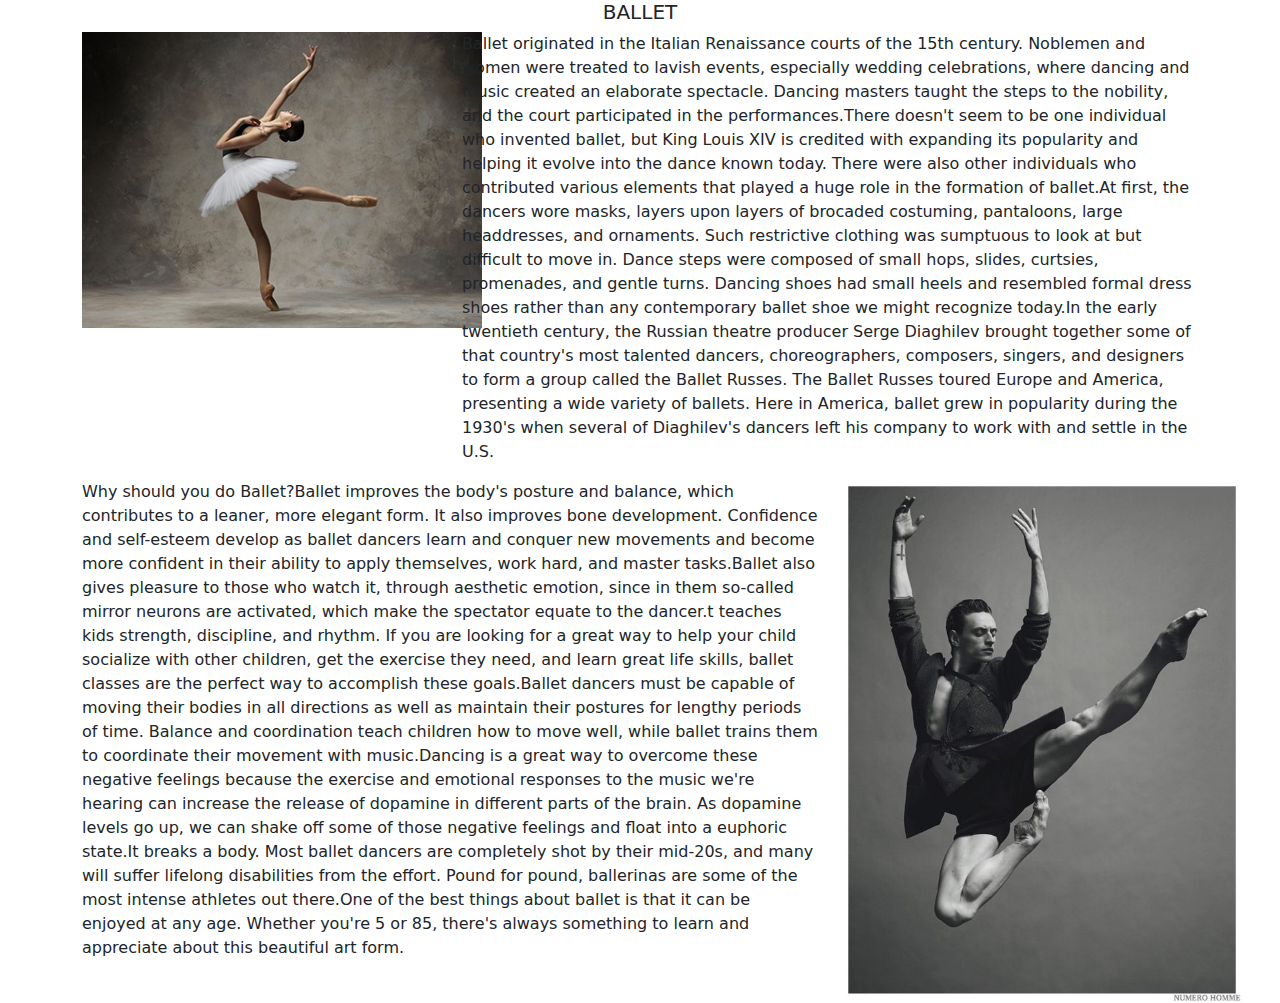
==== index.html @ 6b87968d "Add files via upload" ====
<!DOCTYPE html>
<html>
<head><link rel="stylesheet" type="text/css" href="https://cdn.jsdelivr.net/npm/bootstrap@5.2.3/dist/css/bootstrap.min.css">
	<link href="css/style.css" rel="stylesheet">
	<title>My website</title>
</head>
</html>
<body>
	<div class="container">
	<div class="row">
		<div class="col-md-12">
			<h5>BALLET</h5>

		</div>
	</div>

	<div class="row">
		<div class="col-md-4">
			<img src="img/dancer.jpg" width="400">
		</div>
		<div class="col-md-8">

			<p>Ballet originated in the Italian Renaissance courts of the 15th century. Noblemen and women were treated to lavish events, especially wedding celebrations, where dancing and music created an elaborate spectacle. Dancing masters taught the steps to the nobility, and the court participated in the performances.There doesn't seem to be one individual who invented ballet, but King Louis XIV is credited with expanding its popularity and helping it evolve into the dance known today. There were also other individuals who contributed various elements that played a huge role in the formation of ballet.At first, the dancers wore masks, layers upon layers of brocaded costuming, pantaloons, large headdresses, and ornaments. Such restrictive clothing was sumptuous to look at but difficult to move in. Dance steps were composed of small hops, slides, curtsies, promenades, and gentle turns. Dancing shoes had small heels and resembled formal dress shoes rather than any contemporary ballet shoe we might recognize today.In the early twentieth century, the Russian theatre producer Serge Diaghilev brought together some of that country's most talented dancers, choreographers, composers, singers, and designers to form a group called the Ballet Russes. The Ballet Russes toured Europe and America, presenting a wide variety of ballets. Here in America, ballet grew in popularity during the 1930's when several of Diaghilev's dancers left his company to work with and settle in the U.S. 
			</p>
		</div>
	</div>
	<div class="row">
		<div class="col-md-8">
			<p>Why should you do Ballet?Ballet improves the body's posture and balance, which contributes to a leaner, more elegant form. It also improves bone development. Confidence and self-esteem develop as ballet dancers learn and conquer new movements and become more confident in their ability to apply themselves, work hard, and master tasks.Ballet also gives pleasure to those who watch it, through aesthetic emotion, since in them so-called mirror neurons are activated, which make the spectator equate to the dancer.t teaches kids strength, discipline, and rhythm. If you are looking for a great way to help your child socialize with other children, get the exercise they need, and learn great life skills, ballet classes are the perfect way to accomplish these goals.Ballet dancers must be capable of moving their bodies in all directions as well as maintain their postures for lengthy periods of time. Balance and coordination teach children how to move well, while ballet trains them to coordinate their movement with music.Dancing is a great way to overcome these negative feelings because the exercise and emotional responses to the music we're hearing can increase the release of dopamine in different parts of the brain. As dopamine levels go up, we can shake off some of those negative feelings and float into a euphoric state.It breaks a body. Most ballet dancers are completely shot by their mid-20s, and many will suffer lifelong disabilities from the effort. Pound for pound, ballerinas are some of the most intense athletes out there.One of the best things about ballet is that it can be enjoyed at any age. Whether you're 5 or 85, there's always something to learn and appreciate about this beautiful art form.</p>
		</div>
		<div class="col-md-4">
			<img src="img/ikona.jpg" width="400">
		</div>
	</div>
 </div>
</body>
</html>
---- css/style.css ----
h5{
text-align: center;
}
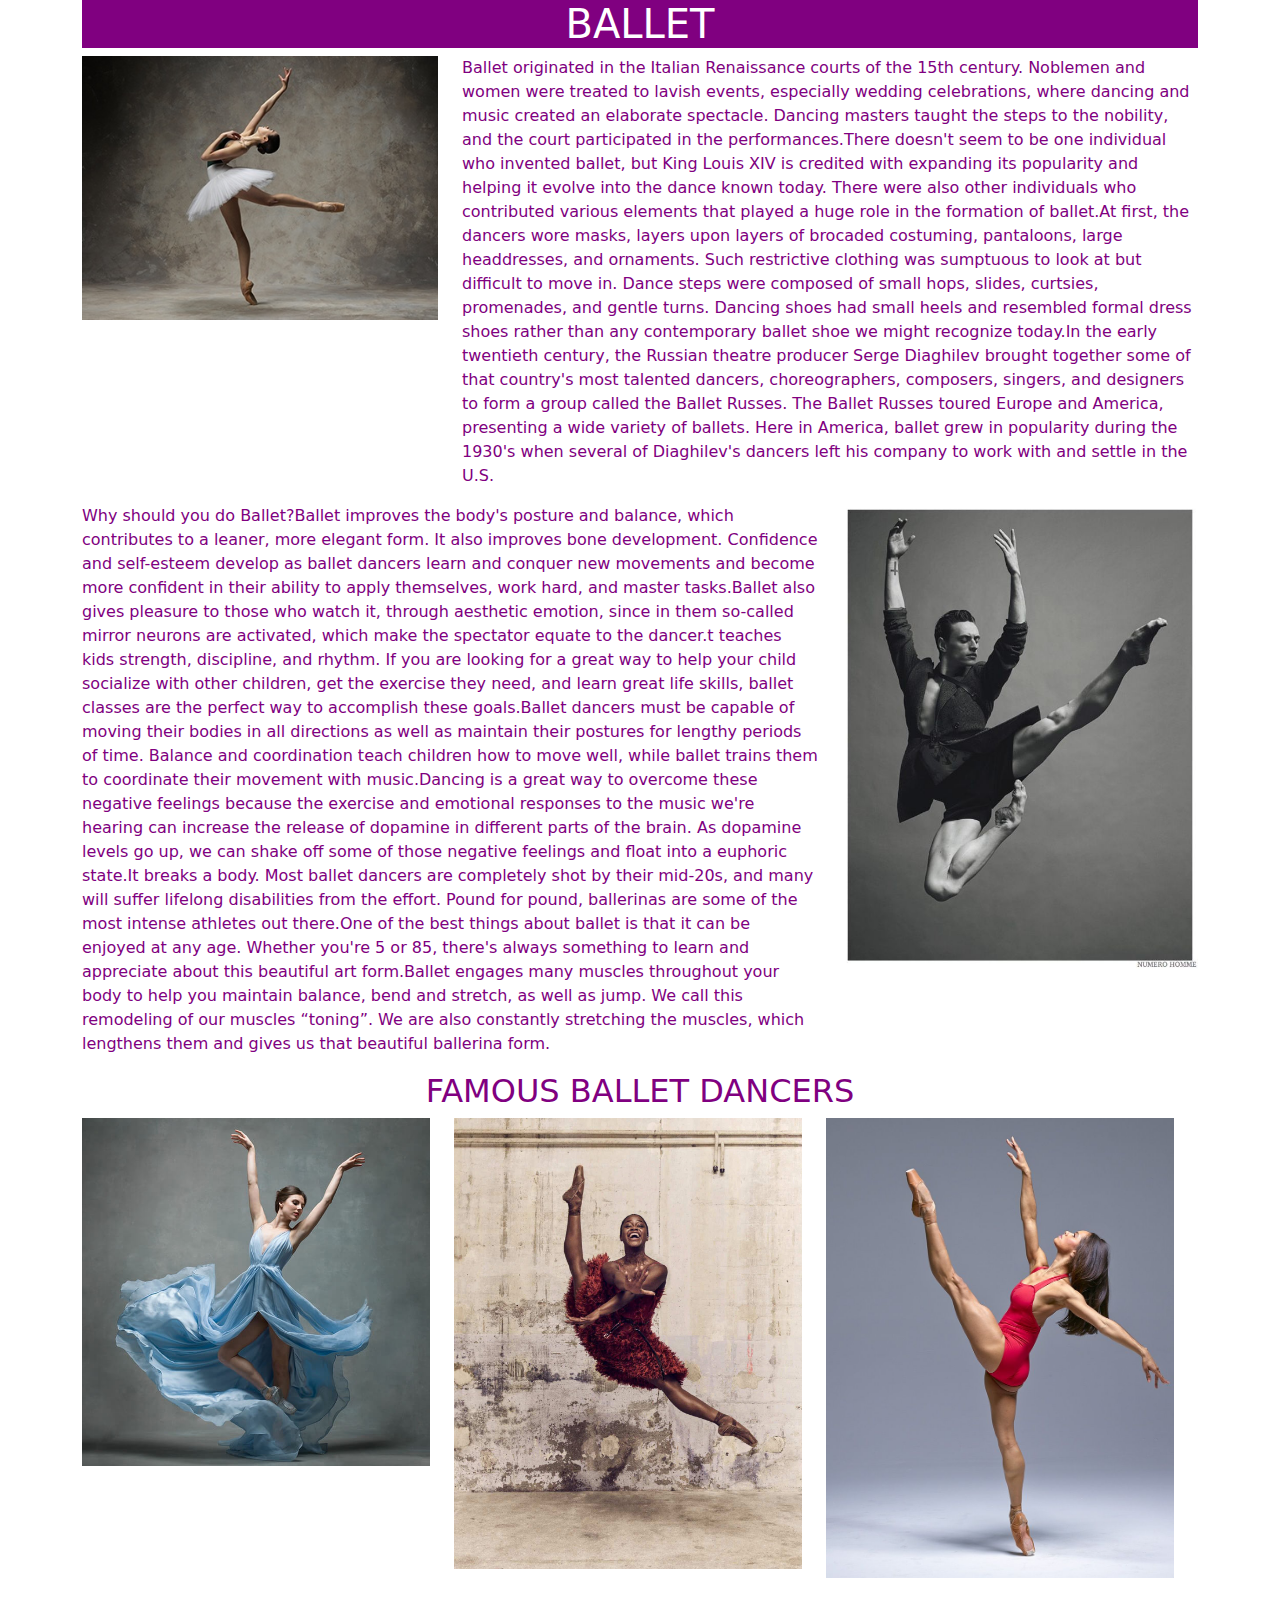
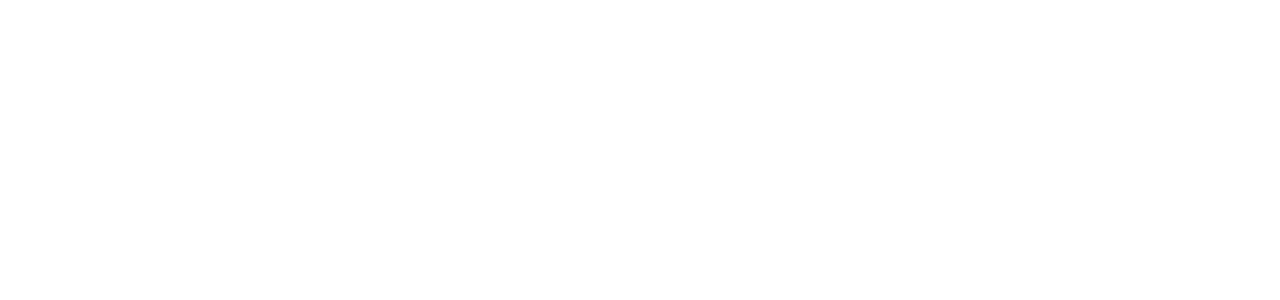
==== commit 45aef8bd: "Add files via upload" ====
--- a/index.html
+++ b/index.html
@@ -2,6 +2,7 @@
 <html>
 <head><link rel="stylesheet" type="text/css" href="https://cdn.jsdelivr.net/npm/bootstrap@5.2.3/dist/css/bootstrap.min.css">
 	<link href="css/style.css" rel="stylesheet">
+<link rel="stylesheet" type="text/css" href="css/style.css">
 	<title>My website</title>
 </head>
 </html>
@@ -9,14 +10,14 @@
 	<div class="container">
 	<div class="row">
 		<div class="col-md-12">
-			<h5>BALLET</h5>
+			<h1>BALLET</h1>
 
 		</div>
 	</div>
 
 	<div class="row">
 		<div class="col-md-4">
-			<img src="img/dancer.jpg" width="400">
+			<img src="img/dancer.jpg" width="100%">
 		</div>
 		<div class="col-md-8">
 
@@ -26,12 +27,36 @@
 	</div>
 	<div class="row">
 		<div class="col-md-8">
-			<p>Why should you do Ballet?Ballet improves the body's posture and balance, which contributes to a leaner, more elegant form. It also improves bone development. Confidence and self-esteem develop as ballet dancers learn and conquer new movements and become more confident in their ability to apply themselves, work hard, and master tasks.Ballet also gives pleasure to those who watch it, through aesthetic emotion, since in them so-called mirror neurons are activated, which make the spectator equate to the dancer.t teaches kids strength, discipline, and rhythm. If you are looking for a great way to help your child socialize with other children, get the exercise they need, and learn great life skills, ballet classes are the perfect way to accomplish these goals.Ballet dancers must be capable of moving their bodies in all directions as well as maintain their postures for lengthy periods of time. Balance and coordination teach children how to move well, while ballet trains them to coordinate their movement with music.Dancing is a great way to overcome these negative feelings because the exercise and emotional responses to the music we're hearing can increase the release of dopamine in different parts of the brain. As dopamine levels go up, we can shake off some of those negative feelings and float into a euphoric state.It breaks a body. Most ballet dancers are completely shot by their mid-20s, and many will suffer lifelong disabilities from the effort. Pound for pound, ballerinas are some of the most intense athletes out there.One of the best things about ballet is that it can be enjoyed at any age. Whether you're 5 or 85, there's always something to learn and appreciate about this beautiful art form.</p>
+			<p>Why should you do Ballet?Ballet improves the body's posture and balance, which contributes to a leaner, more elegant form. It also improves bone development. Confidence and self-esteem develop as ballet dancers learn and conquer new movements and become more confident in their ability to apply themselves, work hard, and master tasks.Ballet also gives pleasure to those who watch it, through aesthetic emotion, since in them so-called mirror neurons are activated, which make the spectator equate to the dancer.t teaches kids strength, discipline, and rhythm. If you are looking for a great way to help your child socialize with other children, get the exercise they need, and learn great life skills, ballet classes are the perfect way to accomplish these goals.Ballet dancers must be capable of moving their bodies in all directions as well as maintain their postures for lengthy periods of time. Balance and coordination teach children how to move well, while ballet trains them to coordinate their movement with music.Dancing is a great way to overcome these negative feelings because the exercise and emotional responses to the music we're hearing can increase the release of dopamine in different parts of the brain. As dopamine levels go up, we can shake off some of those negative feelings and float into a euphoric state.It breaks a body. Most ballet dancers are completely shot by their mid-20s, and many will suffer lifelong disabilities from the effort. Pound for pound, ballerinas are some of the most intense athletes out there.One of the best things about ballet is that it can be enjoyed at any age. Whether you're 5 or 85, there's always something to learn and appreciate about this beautiful art form.Ballet engages many muscles throughout your body to help you maintain balance, bend and stretch, as well as jump. We call this remodeling of our muscles “toning”. We are also constantly stretching the muscles, which lengthens them and gives us that beautiful ballerina form.
+</p>
 		</div>
 		<div class="col-md-4">
-			<img src="img/ikona.jpg" width="400">
+			<img src="img/ikona.jpg" width="100%">
 		</div>
 	</div>
+					<div class="row">
+						<div class="col-md-12">
+							<h2>FAMOUS BALLET DANCERS</h2>
+						</div>
+		<div class="row">
+		<div class="col-md-4">
+			<img src="img/defteri.jpg"width="100%">
+		</div>
+	<div class="col-md-4">
+<img src="img/michaela deprince.jpg"width="100%">
+		</div>
+
+
+
+
+
+			<div class="col-md-4">
+<img src="img/filenadam.jpg"width="100%">
+		</div>
+		<div class="row">
+		<div class="col-md-12">
+			<iframe width="560" height="315" src="https://www.youtube.com/embed/0GsajWIF3ws?si=dJnrKK2tqjjqo8uY" title="YouTube video player" frameborder="0" allow="accelerometer; autoplay; clipboard-write; encrypted-media; gyroscope; picture-in-picture; web-share" allowfullscreen></iframe>
+</div>
  </div>
 </body>
 </html>
--- a/css/style.css
+++ b/css/style.css
@@ -1,3 +1,14 @@
-h5{
+h1{
 text-align: center;
+background: purple;
+color: white;
+}
+p {
+color:purple;
+
+}
+h2{
+text-align: center;
+
+color: purple;
 }--- a/css/style.css
+++ b/css/style.css
@@ -1,3 +1,14 @@
-h5{
+h1{
 text-align: center;
+background: purple;
+color: white;
+}
+p {
+color:purple;
+
+}
+h2{
+text-align: center;
+
+color: purple;
 }